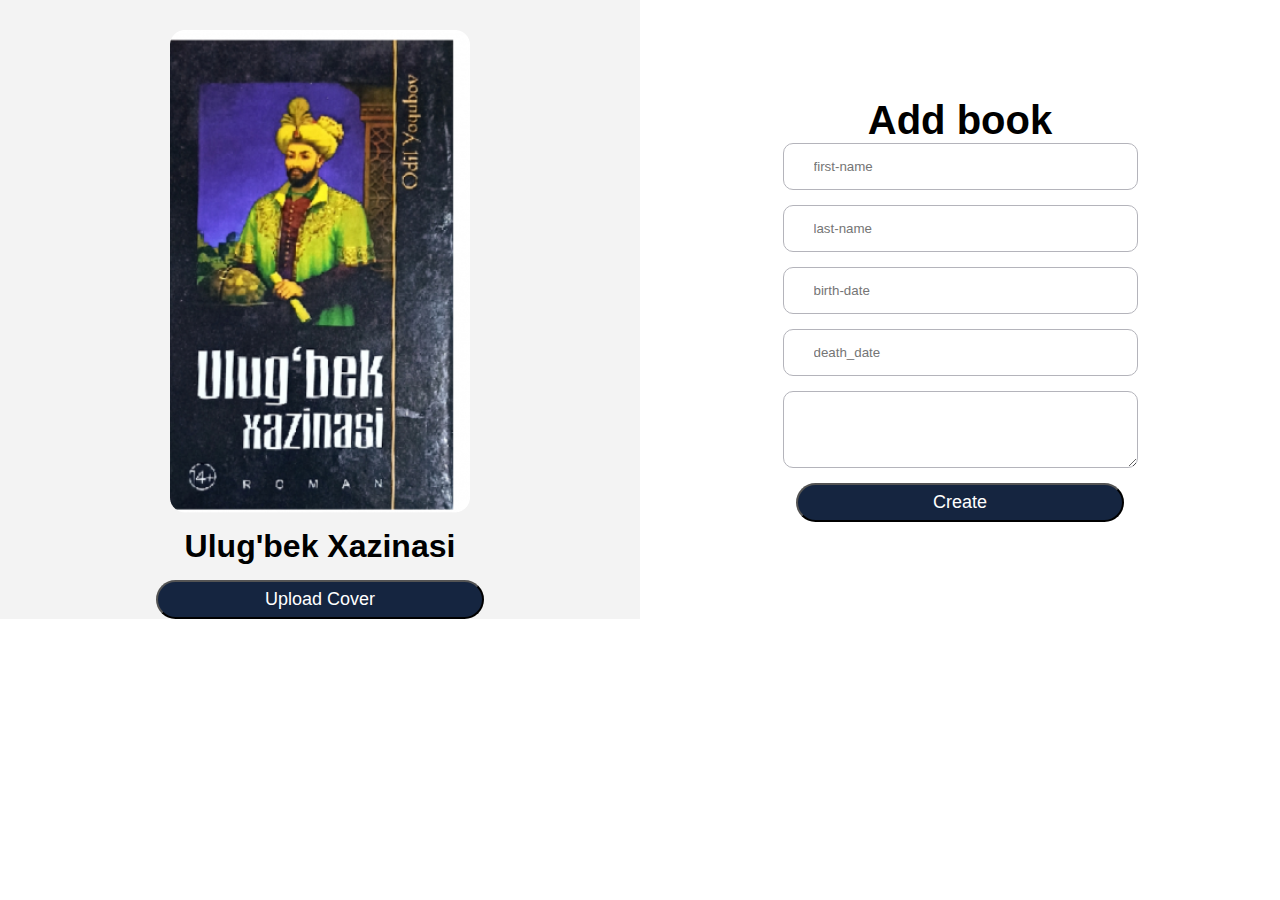
==== addAuthor.html @ 5219aebe "author js" ====
<!DOCTYPE html>
<html lang="en">
<head>
    <meta charset="UTF-8">
    <meta http-equiv="X-UA-Compatible" content="IE=edge">
    <meta name="viewport" content="width=device-width, initial-scale=1.0">
    <title>addAuthor</title>
    <link rel="stylesheet" href="./css/addAuthor.css">
</head>
<body>
    <div class="row">
        <div class="col-1">
            <img class="book-img" src="./images/books/ulug'bek.png" alt="ulug'bek" >
            <h1 class="book-title">Ulug'bek Xazinasi</h1>
            <button class="up-btn btn">Upload Cover</button>
        </div>
        <div class="col-2">
            <h2 class="title">Add book</h2>
            <form  id="form">
                <input name="fName"   placeholder="first-name"   type="text">
                <input name="lName"   placeholder="last-name"   type="text">
                <input name="birth_date"    placeholder="birth-date"    type="number">
                <input name="death_date"   placeholder="death_date"   type="number">
                <!-- <input name="country" placeholder="country" type="text">
                <input name="author"  placeholder="author"  type="text"> -->
                <textarea name="description" id="description" cols="42" rows="5"></textarea>
                <button class="btn btn-create">Create</button>
            </form>
        </div>
    </div>
    
    <script src="./js/addAuthor.js"></script>
</body>
</html>
---- css/addAuthor.css ----
*{
    margin: 0;
    padding: 0;
    box-sizing: border-box;
}



.row{
    
    display: flex;
    justify-content: space-evenly;
    align-items: center;
}
.col-1{
    display: flex;
    justify-content: center;
    align-items: center;
    flex-direction: column;
    background-color: #F3F3F3;
    width: 100%;
}

.book-img{
    margin-top: 30px;
}
.book-title{
    margin: 15px 0;
    font-family: sans-serif;
}

.btn{
    background: #152540;
    border-radius: 99px;
    color: white;
    padding: 7px 20px;
    width: 328px;
    font-size: 18px;
    cursor: pointer;
}

.col-2{
    width: 100%;
    flex-direction: column;
    display: flex;
    justify-content: center;
    align-items: center;
}
.title{
    font-size: 40px;
    font-family: sans-serif;
}
#form{
    display: flex;
    justify-content: center;
    align-items: center;
    flex-direction: column;
    row-gap: 15px;
}
#form input{
    background: #FFFFFF;
    width: 430px;
    width: 100%;
    padding: 15px 30px;
    border: 1px solid #B4B4BB;
    box-sizing: border-box;
    border-radius: 10px;
}
#description{
    border: 1px solid #B4B4BB;
    box-sizing: border-box;
    border-radius: 10px;
    background: #FFFFFF;

}
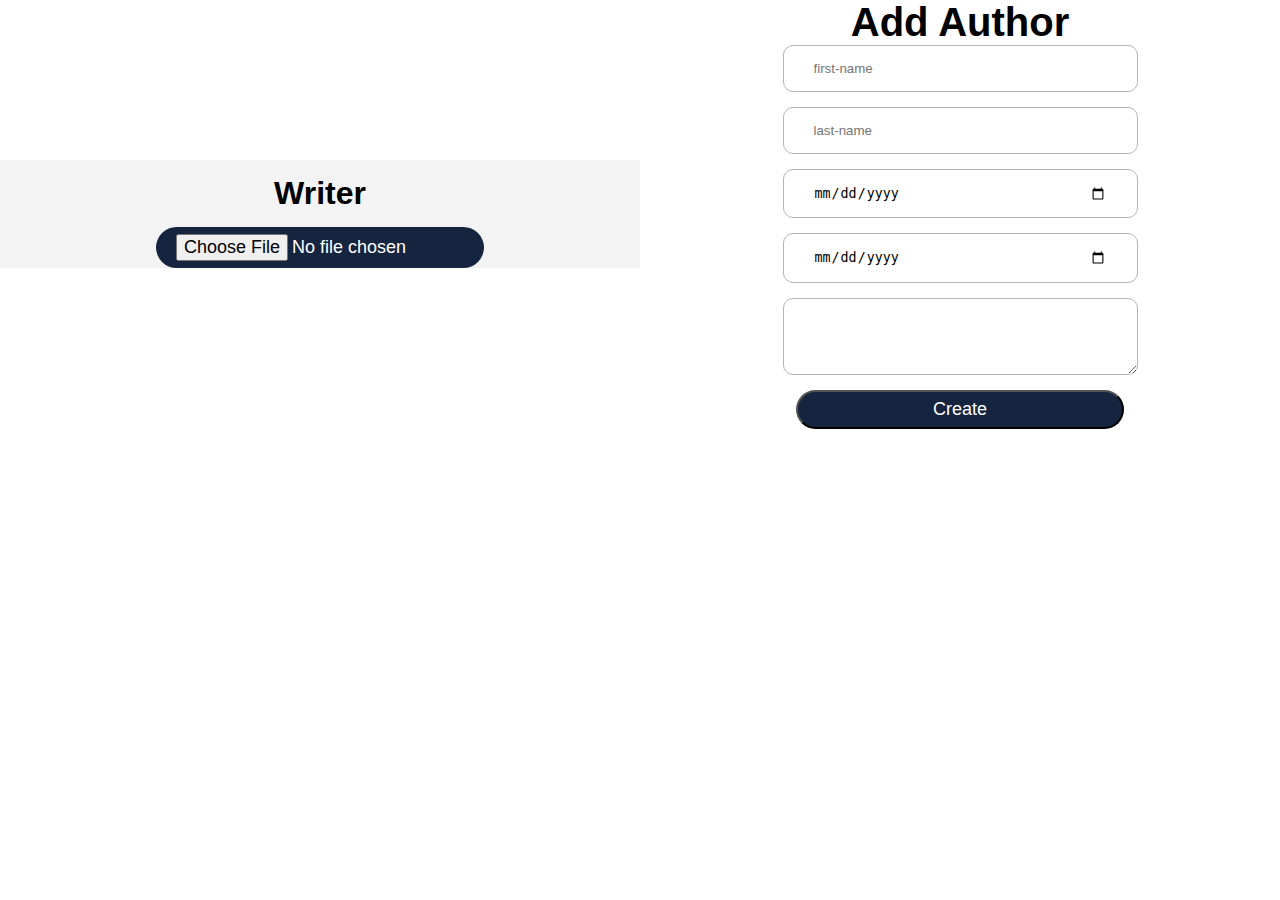
==== commit bc9e6a8c: "nearly finished detailAuthor" ====
--- a/addAuthor.html
+++ b/addAuthor.html
@@ -10,17 +10,18 @@
 <body>
     <div class="row">
         <div class="col-1">
-            <img class="book-img" src="./images/books/ulug'bek.png" alt="ulug'bek" >
-            <h1 class="book-title">Ulug'bek Xazinasi</h1>
-            <button class="up-btn btn">Upload Cover</button>
+            <div id="author-img"></div>
+            <!-- <input type="file" > -->
+            <h1 class="author-title">Writer</h1>
+            <input type="file"  class="up-btn btn"  id="image_input"  />
         </div>
         <div class="col-2">
-            <h2 class="title">Add book</h2>
+            <h2 class="title">Add Author</h2>
             <form  id="form">
                 <input name="fName"   placeholder="first-name"   type="text">
                 <input name="lName"   placeholder="last-name"   type="text">
-                <input name="birth_date"    placeholder="birth-date"    type="number">
-                <input name="death_date"   placeholder="death_date"   type="number">
+                <input name="birth_date"    placeholder="birth-date"    type="date">
+                <input name="death_date"   placeholder="death_date"   type="date">
                 <!-- <input name="country" placeholder="country" type="text">
                 <input name="author"  placeholder="author"  type="text"> -->
                 <textarea name="description" id="description" cols="42" rows="5"></textarea>
--- a/css/addAuthor.css
+++ b/css/addAuthor.css
@@ -21,10 +21,12 @@
     width: 100%;
 }
 
-.book-img{
+.author-img{
+    width: 245px;
+    height: 245px;
     margin-top: 30px;
 }
-.book-title{
+.author-title{
     margin: 15px 0;
     font-family: sans-serif;
 }
